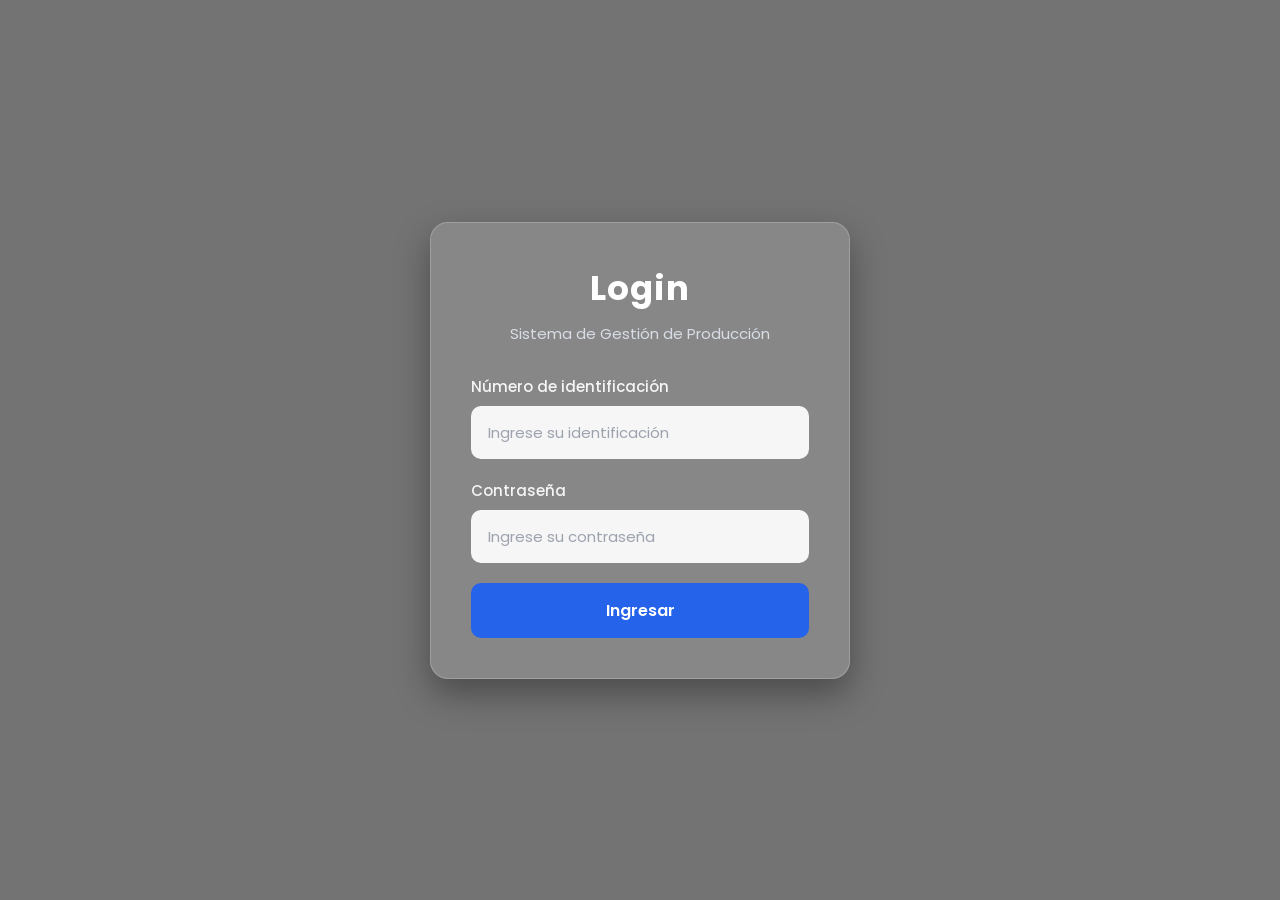
==== login.html @ ce7afc28 "Inicio del proyecto" ====
<!DOCTYPE html>
<html lang="es">
<head>
    <meta charset="UTF-8">
    <meta name="viewport" content="width=device-width, initial-scale=1.0">
    <title>Login - Gestión de Producción ACME</title>
    <link rel="stylesheet" href="styles.css">
    <script src="main.js" defer></script>
    <link rel="icon" type="image/png" href="https://img.icons8.com/color/48/lock--v1.png">
</head>

<body id="login-body">
    <div class="login-card">
        <div class="login-header">
            <h2>Login</h2>
            <p>Sistema de Gestión de Producción</p>
        </div>
        <div id="loginError" class="alert-message hidden"></div>

    
        <form id="loginForm">

            <div class="form-group">
                <label for="loginUsername">Número de identificación</label>
                <input
                    type="text"
                    id="loginUsername"
                    placeholder="Ingrese su identificación"
                    required>
            </div>

            <div class="form-group">
                <label for="loginPassword">Contraseña</label>
                <input
                    type="password"
                    id="loginPassword"
                    placeholder="Ingrese su contraseña"
                    required>
            </div>
            <button type="submit" class="btn btn-primary btn-block">
                Ingresar
            </button>
        </form>
    </div>

</body>
</html>
---- styles.css ----
@import url('https://fonts.googleapis.com/css2?family=Poppins:wght@300;400;500;600;700&display=swap');

*{
    margin:0;
    padding:0;
    box-sizing:border-box;
    font-family:'Poppins',sans-serif;
}

body{
    min-height:100vh;
    display:flex;
    justify-content:center;
    align-items:center;
    background:
    linear-gradient(rgba(0,0,0,.55), rgba(0,0,0,.55)),
    url("https://images.unsplash.com/photo-1497366811353-6870744d04b2?auto=format&fit=crop&w=1920&q=80");
    background-size:cover;
    background-position:center;
    background-repeat:no-repeat;
}



.login-card{
    width:420px;
    padding:40px;
    background:rgba(255,255,255,.15);
    backdrop-filter:blur(18px);
    border:1px solid rgba(255,255,255,.20);
    border-radius:18px;
    box-shadow:0 15px 35px rgba(0,0,0,.35);
}


.login-header{
    text-align:center;
    margin-bottom:30px;
}

.login-header img{
    width:70px;
    margin-bottom:15px;
}

.login-header h2{
    color:#fff;
    font-size:34px;
    font-weight:700;
    letter-spacing:1px;
}

.login-header p{
    color:#d8dde6;
    font-size:15px;
    margin-top:8px;
}



.alert-message{
    text-align:center;
    color:#ffd5d5;
    margin-bottom:15px;
}

.hidden{
    display:none;
}



.form-group{
    display:flex;
    flex-direction:column;
    margin-bottom:20px;
}

.form-group label{
    color:#f5f5f5;
    margin-bottom:8px;
    font-weight:500;
    font-size:15px;
}

.form-group input{
    padding:14px 16px;
    border-radius:10px;
    border:1px solid rgba(255,255,255,.30);
    outline:none;
    background:rgba(255,255,255,.92);
    color:#1f2937;
    font-size:15px;
    transition:.3s;
}

.form-group input::placeholder{
    color:#9ca3af;
}

.form-group input:focus{
    border:2px solid #3b82f6;
    box-shadow:0 0 15px rgba(59,130,246,.35);
}



.btn{
    width:100%;
    padding:15px;
    border:none;
    border-radius:10px;
    background:#2563eb;
    color:white;
    font-size:16px;
    font-weight:600;
    cursor:pointer;
    transition:.3s;
}

.btn:hover{
    background:#1d4ed8;
    transform:translateY(-3px);
    box-shadow:0 10px 20px rgba(37,99,235,.40);
}



@media(max-width:500px){

.login-card{
    width:90%;
    padding:30px;
}

.login-header h2{
    font-size:28px;
}

}
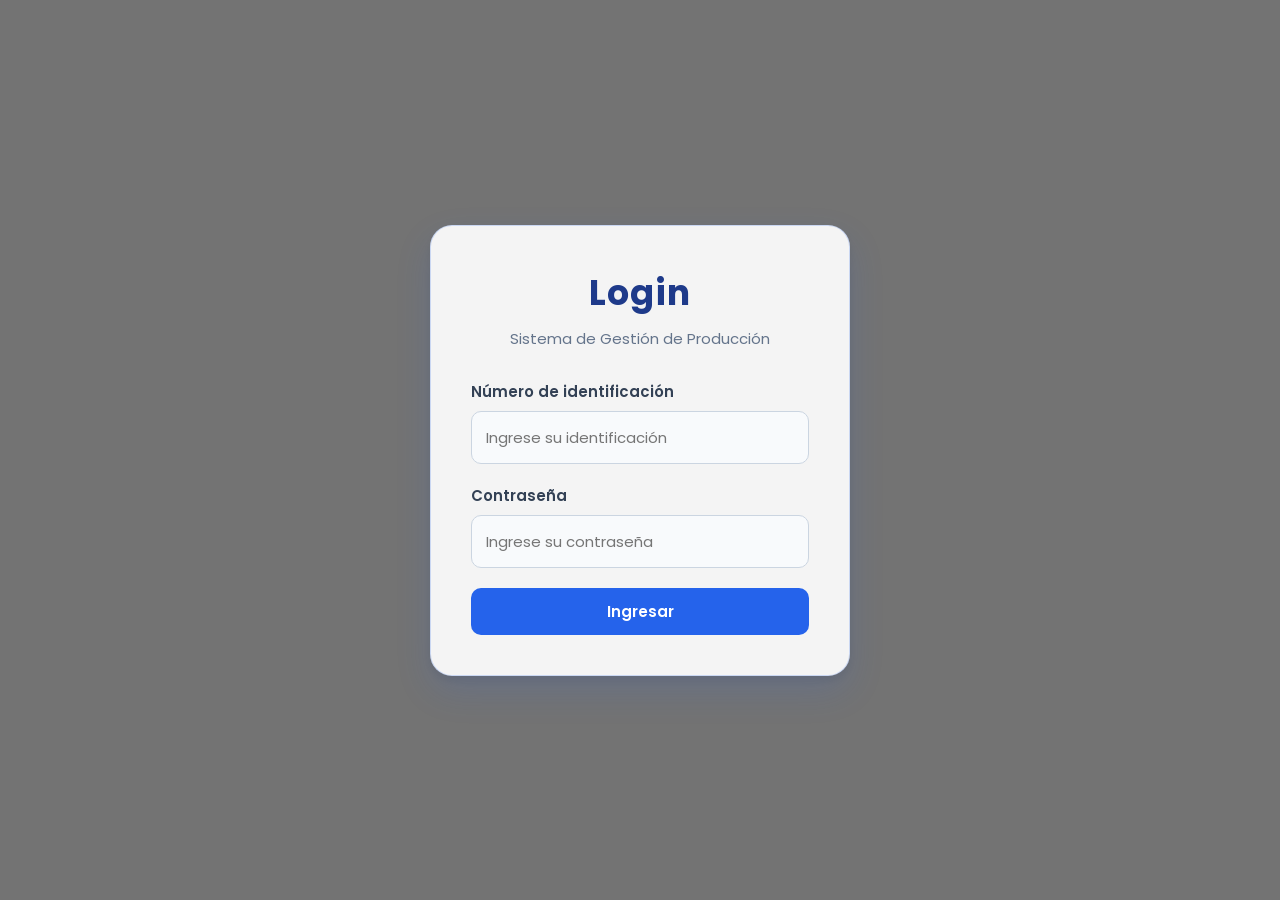
==== commit bd46a233: "Proyecto" ====
--- a/login.html
+++ b/login.html
@@ -3,7 +3,7 @@
 <head>
     <meta charset="UTF-8">
     <meta name="viewport" content="width=device-width, initial-scale=1.0">
-    <title>Login - Gestión de Producción ACME</title>
+    <title>Login | Gestión de Producción ACME</title>
     <link rel="stylesheet" href="styles.css">
     <script src="main.js" defer></script>
     <link rel="icon" type="image/png" href="https://img.icons8.com/color/48/lock--v1.png">
--- a/styles.css
+++ b/styles.css
@@ -1,4 +1,6 @@
 @import url('https://fonts.googleapis.com/css2?family=Poppins:wght@300;400;500;600;700&display=swap');
+
+
 
 *{
     margin:0;
@@ -7,14 +9,25 @@
     font-family:'Poppins',sans-serif;
 }
 
+html{
+    scroll-behavior:smooth;
+}
+
 body{
+    background:#eef2f7;
+    color:#333;
+}
+
+
+
+#login-body{
     min-height:100vh;
     display:flex;
     justify-content:center;
     align-items:center;
     background:
-    linear-gradient(rgba(0,0,0,.55), rgba(0,0,0,.55)),
-    url("https://images.unsplash.com/photo-1497366811353-6870744d04b2?auto=format&fit=crop&w=1920&q=80");
+    linear-gradient(rgba(0,0,0,.55),rgba(0,0,0,.55)),
+    url("https://images.unsplash.com/vector-1767642476302-37ba6d23c284?q=80&w=711&auto=format&fit=crop&ixlib=rb-4.1.0&ixid=M3wxMjA3fDB8MHxwaG90by1wYWdlfHx8fGVufDB8fHx8fA%3D%3D");
     background-size:cover;
     background-position:center;
     background-repeat:no-repeat;
@@ -22,14 +35,39 @@
 
 
 
+#inventario-body{
+    min-height:100vh;
+    background:
+    linear-gradient(rgba(0,0,0,.55),rgba(0,0,0,.55)),
+    url("https://images.unsplash.com/photo-1517048676732-d65bc937f952?auto=format&fit=crop&w=1920&q=80");
+    background-size:cover;
+    background-position:center;
+    background-attachment:fixed;
+}
+
+
 .login-card{
     width:420px;
     padding:40px;
-    background:rgba(255,255,255,.15);
+    background:rgba(255,255,255,.92);
+    border-radius:22px;
+    border:1px solid rgba(37,99,235,.20);
     backdrop-filter:blur(18px);
-    border:1px solid rgba(255,255,255,.20);
-    border-radius:18px;
-    box-shadow:0 15px 35px rgba(0,0,0,.35);
+    box-shadow:
+        0 15px 35px rgba(37,99,235,.15),
+        0 5px 10px rgba(0,0,0,.08);
+    animation:fadeIn .8s ease;
+}
+
+@keyframes fadeIn{
+    from{
+        opacity:0;
+        transform:translateY(30px);
+    }
+    to{
+        opacity:1;
+        transform:translateY(0);
+    }
 }
 
 
@@ -39,29 +77,33 @@
 }
 
 .login-header img{
-    width:70px;
+    width:75px;
     margin-bottom:15px;
+    transition:.4s;
+}
+
+.login-header img:hover{
+    transform:rotate(10deg) scale(1.08);
 }
 
 .login-header h2{
-    color:#fff;
-    font-size:34px;
+    color:#1E3A8A;
+    font-size:35px;
     font-weight:700;
     letter-spacing:1px;
 }
 
 .login-header p{
-    color:#d8dde6;
+    color:#64748B;
     font-size:15px;
     margin-top:8px;
 }
 
 
-
 .alert-message{
     text-align:center;
-    color:#ffd5d5;
-    margin-bottom:15px;
+    color:#DC2626;
+    margin-bottom:18px;
 }
 
 .hidden{
@@ -69,72 +111,613 @@
 }
 
 
+.navbar{
+    position:sticky;
+    top:0;
+    display:flex;
+    justify-content:space-between;
+    align-items:center;
+    padding:18px 45px;
+    background:rgba(30,58,138,.95);
+    backdrop-filter:blur(12px);
+    box-shadow:0 8px 20px rgba(0,0,0,.18);
+    z-index:999;
+}
+
+.navbar-brand{
+    font-size:30px;
+    font-weight:700;
+    color:white;
+    cursor:pointer;
+    transition:.35s;
+}
+
+.navbar-brand:hover{
+    transform:scale(1.05);
+    letter-spacing:2px;
+}
+
+.navbar-nav{
+    display:flex;
+    align-items:center;
+    gap:15px;
+}
+
+.navbar-nav a{
+    text-decoration:none;
+}
+
+
+
+.navbar .btn{
+    transition:.35s;
+}
+
+.navbar .btn:hover{
+    transform:translateY(-3px);
+}
+
+
+
+.container{
+    width:90%;
+    max-width:1250px;
+    margin:40px auto;
+}
+
+
+
+.card{
+    background:rgba(255,255,255,.95);
+    border-radius:18px;
+    padding:30px;
+    margin-bottom:30px;
+    box-shadow:0 10px 30px rgba(0,0,0,.08);
+    transition:.35s;
+    border:1px solid rgba(0,0,0,.05);
+}
+
+.card:hover{
+    transform:translateY(-6px);
+    box-shadow:0 20px 40px rgba(0,0,0,.15);
+}
+
+.card h3{
+    color:#1e3a8a;
+    font-size:24px;
+    margin-bottom:25px;
+    border-left:5px solid #2563eb;
+    padding-left:12px;
+}
+
+
+
+.form-row{
+    display:flex;
+    gap:20px;
+    flex-wrap:wrap;
+}
 
 .form-group{
+    flex:1;
     display:flex;
     flex-direction:column;
     margin-bottom:20px;
 }
 
 .form-group label{
-    color:#f5f5f5;
+    font-size:15px;
+    font-weight:600;
+    color:#334155;
     margin-bottom:8px;
-    font-weight:500;
-    font-size:15px;
-}
-
-.form-group input{
+}
+
+.form-group input,
+
+.form-group select,
+
+.form-group textarea{
+    width:100%;
     padding:14px 16px;
     border-radius:10px;
-    border:1px solid rgba(255,255,255,.30);
+    border:1px solid #d1d5db;
+    background:#F8FAFC;
     outline:none;
-    background:rgba(255,255,255,.92);
-    color:#1f2937;
+    transition:.35s;
     font-size:15px;
-    transition:.3s;
-}
-
-.form-group input::placeholder{
-    color:#9ca3af;
-}
-
-.form-group input:focus{
-    border:2px solid #3b82f6;
-    box-shadow:0 0 15px rgba(59,130,246,.35);
-}
-
-
+    color:#1E293B;
+}
+
+.form-group textarea{
+    resize:none;
+}
+
+.form-group input:focus,
+
+.form-group select:focus,
+
+.form-group textarea:focus{
+    border-color:#2563EB;
+    background:white;
+    box-shadow:0 0 12px rgba(37,99,235,.20);
+}
+
+
+
+.form-actions{
+    display:flex;
+    gap:15px;
+    margin-top:15px;
+}
 
 .btn{
-    width:100%;
-    padding:15px;
+    padding:13px 24px;
     border:none;
     border-radius:10px;
+    cursor:pointer;
+    font-size:15px;
+    font-weight:600;
+    transition:.35s;
+    display:inline-flex;
+    justify-content:center;
+    align-items:center;
+    gap:8px;
+}
+
+.btn:hover{
+    transform:translateY(-3px);
+}
+
+.btn:active{
+    transform:scale(.97);
+}
+
+
+
+.btn-primary{
+    background:linear-gradient(135deg,#2563EB,#1D4ED8);
+    color:white;
+}
+
+.btn-primary:hover{
+    box-shadow:0 10px 20px rgba(37,99,235,.30);
+}
+
+
+
+.btn-secondary{
+    background:#6b7280;
+    color:white;
+}
+
+.btn-secondary:hover{
+    background:#4b5563;
+}
+
+
+
+.btn-danger{
+    background:#dc2626;
+    color:white;
+}
+
+.btn-danger:hover{
+    background:#b91c1c;
+}
+
+
+
+.btn-warning{
+    background:#f59e0b;
+    color:white;
+}
+
+.btn-warning:hover{
+    background:#d97706;
+}
+
+
+
+.btn-success{
+    background:#16a34a;
+    color:white;
+}
+
+.btn-success:hover{
+    background:#15803d;
+}
+
+
+
+.btn-block{
+    width:100%;
+}
+
+
+hr{
+    border:none;
+    height:1px;
+    background:#e5e7eb;
+    margin:25px 0;
+}
+
+.table-card{
+    overflow:hidden;
+}
+
+.table-responsive{
+    overflow-x:auto;
+    border-radius:12px;
+}
+
+table{
+    width:100%;
+    border-collapse:collapse;
+    background:white;
+}
+
+thead{
+    background:#1e3a8a;
+    color:white;
+}
+
+thead th{
+    padding:18px;
+    font-size:15px;
+    font-weight:600;
+}
+
+tbody td{
+    padding:16px;
+    border-bottom:1px solid #e5e7eb;
+    text-align:center;
+    transition:.30s;
+}
+
+tbody tr{
+    transition:.30s;
+}
+
+tbody tr:nth-child(even){
+    background:#f8fafc;
+}
+
+tbody tr:hover{
+    background:#dbeafe;
+    transform:scale(1.01);
+}
+
+td button{
+    margin:3px;
+}
+
+
+
+.search-box{
+    display:flex;
+    justify-content:flex-end;
+    margin-bottom:20px;
+}
+
+.search-box input{
+    width:320px;
+    padding:12px 18px;
+    border-radius:30px;
+    border:1px solid #d1d5db;
+    outline:none;
+    transition:.35s;
+}
+
+.search-box input:focus{
+    width:380px;
+    border-color:#2563eb;
+    box-shadow:0 0 10px rgba(37,99,235,.25);
+}
+
+
+
+.badge{
+    padding:6px 12px;
+    border-radius:20px;
+    font-size:13px;
+    font-weight:600;
+}
+
+.badge-success{
+    background:#dcfce7;
+    color:#166534;
+}
+
+.badge-danger{
+    background:#fee2e2;
+    color:#991b1b;
+}
+
+.badge-warning{
+    background:#fef3c7;
+    color:#92400e;
+}
+
+
+
+::-webkit-scrollbar{
+    width:10px;
+}
+
+::-webkit-scrollbar-thumb{
     background:#2563eb;
-    color:white;
-    font-size:16px;
+    border-radius:20px;
+}
+
+::-webkit-scrollbar-track{
+    background:#f1f5f9;
+}
+
+
+.fade{
+    animation:fade .5s ease;
+}
+
+@keyframes fade{
+    from{
+        opacity:0;
+        transform:translateY(15px);
+    }
+
+    to{
+        opacity:1;
+        transform:translateY(0);
+    }
+}
+
+.scale:hover{
+    transform:scale(1.05);
+}
+
+
+
+.footer{
+    text-align:center;
+    padding:20px;
+    color:#6b7280;
+    font-size:14px;
+}
+
+
+
+@media(max-width:992px){
+    .container{
+        width:95%;
+    }
+}
+
+@media(max-width:768px){
+    .navbar{
+        flex-direction:column;
+        gap:15px;
+        padding:20px;
+    }
+    .navbar-brand{
+        font-size:24px;
+    }
+
+    .navbar-nav{
+        width:100%;
+        display:flex;
+        flex-wrap:wrap;
+        justify-content:center;
+    }
+    .form-row{
+        flex-direction:column;
+    }
+
+    .form-actions{
+        flex-direction:column;
+    }
+
+    .btn{
+        width:100%;
+    }
+    .search-box{
+        justify-content:center;
+    }
+    .search-box input{
+        width:100%;
+    }
+
+}
+
+@media(max-width:500px){
+    .login-card{
+        width:92%;
+        padding:30px;
+    }
+
+    .login-header h2{
+        font-size:28px;
+    }
+
+    .card{
+        padding:20px;
+    }
+    th,
+    td{
+        padding:12px;
+        font-size:13px;
+    }
+}
+
+
+
+#usuarios-body{
+    min-height:100vh;
+    background:
+    linear-gradient(rgba(0,0,0,.55),rgba(0,0,0,.55)),
+    url("https://images.unsplash.com/photo-1497366754035-f200968a6e72?auto=format&fit=crop&w=1920&q=80");
+    background-size:cover;
+    background-position:center;
+    background-attachment:fixed;
+
+}
+
+.container{
+    width:90%;
+    max-width:1250px;
+    margin:40px auto;
+}
+
+.card{
+    background:white;
+    border-radius:18px;
+    padding:30px;
+    margin-bottom:30px;
+    box-shadow:0 12px 30px rgba(0,0,0,.08);
+    transition:.35s;
+}
+
+.card:hover{
+    transform:translateY(-5px);
+    box-shadow:0 20px 40px rgba(0,0,0,.15);
+}
+
+.card h3{
+    color:#1E3A8A;
+    margin-bottom:25px;
+    border-left:5px solid #2563EB;
+    padding-left:12px;
+}
+
+
+
+.form-row{
+    display:flex;
+    gap:20px;
+    flex-wrap:wrap;
+}
+
+.form-group{
+    flex:1;
+    display:flex;
+    flex-direction:column;
+    margin-bottom:20px;
+}
+
+.form-group label{
     font-weight:600;
+    color:#334155;
+    margin-bottom:8px;
+}
+
+.form-group input,
+.form-group select{
+    padding:14px;
+    border:1px solid #CBD5E1;
+    border-radius:10px;
+    outline:none;
+    background:#F8FAFC;
+    transition:.30s;
+}
+
+.form-group input:focus,
+.form-group select:focus{
+    border-color:#2563EB;
+    background:white;
+    box-shadow:0 0 10px rgba(37,99,235,.20);
+}
+
+
+
+.form-actions{
+    display:flex;
+    gap:15px;
+    margin-top:10px;
+}
+
+.btn{
+    padding:12px 22px;
+    border:none;
+    border-radius:10px;
     cursor:pointer;
+    font-weight:600;
     transition:.3s;
 }
 
-.btn:hover{
-    background:#1d4ed8;
-    transform:translateY(-3px);
-    box-shadow:0 10px 20px rgba(37,99,235,.40);
-}
-
-
-
-@media(max-width:500px){
-
-.login-card{
-    width:90%;
-    padding:30px;
-}
-
-.login-header h2{
-    font-size:28px;
-}
-
+.btn-primary{
+    background:#2563EB;
+    color:white;
+}
+
+.btn-primary:hover{
+    background:#1D4ED8;
+    transform:translateY(-2px);
+}
+
+.btn-secondary{
+    background:#64748B;
+    color:white;
+}
+
+.btn-secondary:hover{
+    background:#475569;
+}
+
+.btn-danger{
+    background:#DC2626;
+    color:white;
+}
+
+.btn-danger:hover{
+    background:#B91C1C;
+}
+
+
+
+.table-responsive{
+    overflow-x:auto;
+}
+
+table{
+    width:100%;
+    border-collapse:collapse;
+}
+
+thead{
+    background:#1E3A8A;
+    color:white;
+}
+
+th{
+    padding:16px;
+}
+
+td{
+    padding:15px;
+    border-bottom:1px solid #E2E8F0;
+    text-align:center;
+}
+
+tbody tr{
+    transition:.3s;
+}
+
+tbody tr:nth-child(even){
+    background:#F8FAFC;
+}
+
+tbody tr:hover{
+    background:#DBEAFE;
+}
+
+
+
+@media(max-width:768px){
+    .form-row{
+        flex-direction:column;
+    }
+    .form-actions{
+        flex-direction:column;
+    }
+    .btn{
+        width:100%;
+    }
 }
